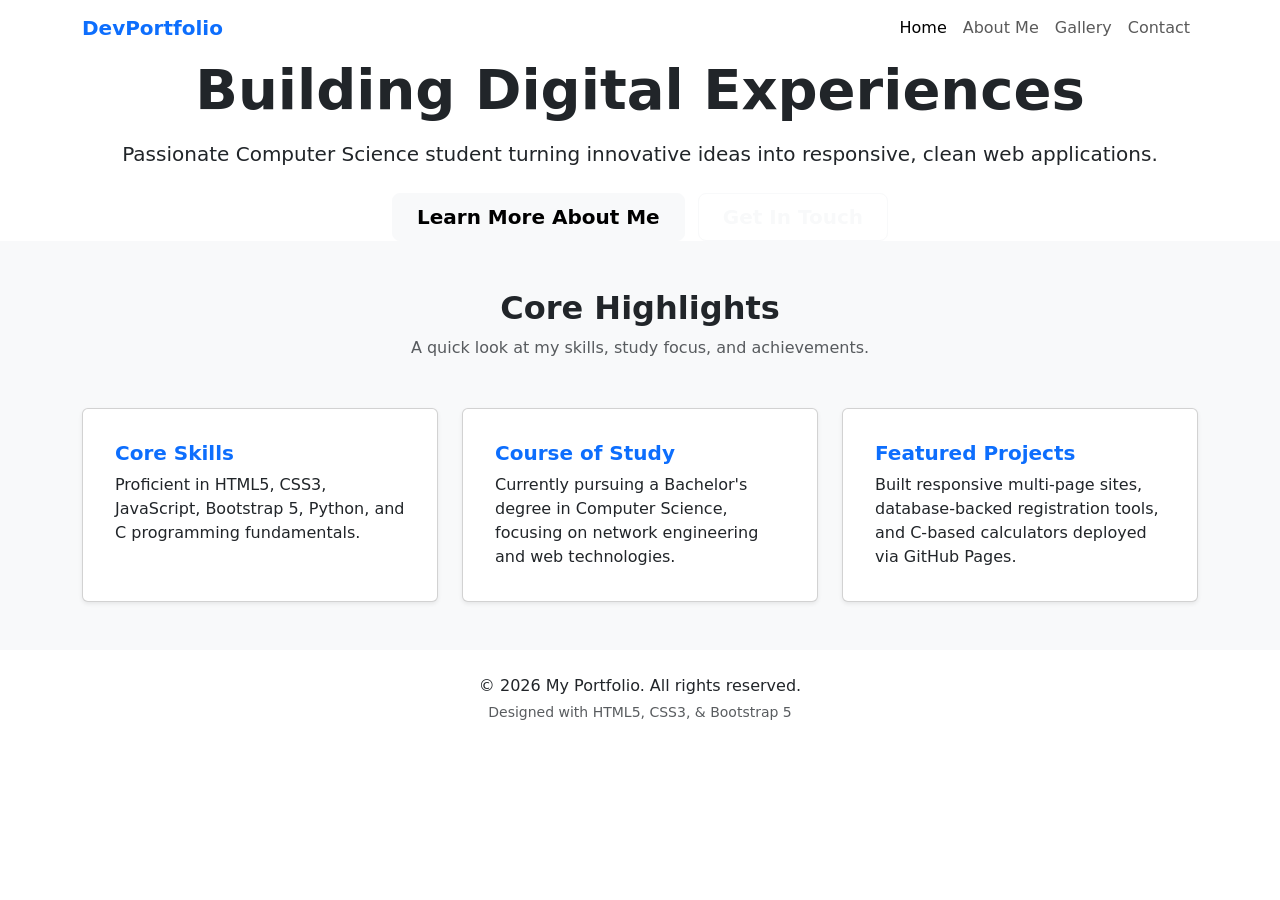
==== index.html @ 6e174ed7 "Create index.html" ====
<!DOCTYPE html>
<html lang="en">
<head>
    <meta charset="UTF-8">
    <meta name="viewport" content="width=device-width, initial-scale=1.0">
    <title>Home - My Portfolio</title>
    <!-- Bootstrap 5 CSS CDN -->
    <link href="https://cdn.jsdelivr.net/npm/bootstrap@5.3.0/dist/css/bootstrap.min.css" rel="stylesheet">
    <!-- Custom CSS -->
    <link rel="stylesheet" href="style.css">
</head>
<body>

    <!-- Header / Navigation Bar -->
    <nav class="navbar navbar-expand-lg navbar-light bg-white sticky-top">
        <div class="container">
            <a class="navbar-brand fw-bold text-primary" href="index.html">DevPortfolio</a>
            <button class="navbar-toggler" type="button" data-bs-toggle="collapse" data-bs-target="#navbarNav">
                <span class="navbar-toggler-icon"></span>
            </button>
            <div class="collapse navbar-collapse justify-content-end" id="navbarNav">
                <ul class="navbar-nav">
                    <li class="nav-item"><a class="nav-link active" href="index.html">Home</a></li>
                    <li class="nav-item"><a class="nav-link" href="about.html">About Me</a></li>
                    <li class="nav-item"><a class="nav-link" href="gallery.html">Gallery</a></li>
                    <li class="nav-item"><a class="nav-link" href="contact.html">Contact</a></li>
                </ul>
            </div>
        </div>
    </nav>

    <!-- Hero Section -->
    <header class="hero-section text-center">
        <div class="container">
            <h1 class="display-4 fw-bold mb-3">Building Digital Experiences</h1>
            <p class="lead mb-4">Passionate Computer Science student turning innovative ideas into responsive, clean web applications.</p>
            <a href="about.html" class="btn btn-light btn-lg px-4 me-2 fw-semibold">Learn More About Me</a>
            <a href="contact.html" class="btn btn-outline-light btn-lg px-4 fw-semibold">Get In Touch</a>
        </div>
    </header>

    <!-- Highlights / Quick Overview Section -->
    <section class="py-5 bg-light">
        <div class="container">
            <div class="text-center mb-5">
                <h2 class="fw-bold">Core Highlights</h2>
                <p class="text-muted">A quick look at my skills, study focus, and achievements.</p>
            </div>
            <div class="row g-4">
                <div class="col-md-4">
                    <div class="card h-100 shadow-sm p-3">
                        <div class="card-body">
                            <h3 class="h5 card-title text-primary fw-bold">Core Skills</h3>
                            <p class="card-text">Proficient in HTML5, CSS3, JavaScript, Bootstrap 5, Python, and C programming fundamentals.</p>
                        </div>
                    </div>
                </div>
                <div class="col-md-4">
                    <div class="card h-100 shadow-sm p-3">
                        <div class="card-body">
                            <h3 class="h5 card-title text-primary fw-bold">Course of Study</h3>
                            <p class="card-text">Currently pursuing a Bachelor's degree in Computer Science, focusing on network engineering and web technologies.</p>
                        </div>
                    </div>
                </div>
                <div class="col-md-4">
                    <div class="card h-100 shadow-sm p-3">
                        <div class="card-body">
                            <h3 class="h5 card-title text-primary fw-bold">Featured Projects</h3>
                            <p class="card-text">Built responsive multi-page sites, database-backed registration tools, and C-based calculators deployed via GitHub Pages.</p>
                        </div>
                    </div>
                </div>
            </div>
        </div>
    </section>

    <!-- Footer -->
    <footer class="py-4 text-center">
        <div class="container">
            <p class="mb-1">&copy; 2026 My Portfolio. All rights reserved.</p>
            <p class="small text-muted">Designed with HTML5, CSS3, & Bootstrap 5</p>
        </div>
    </footer>

    <!-- Bootstrap JS Bundle CDN -->
    <script src="https://cdn.jsdelivr.net/npm/bootstrap@5.3.0/dist/js/bootstrap.bundle.min.js"></script>
</body>
</html>
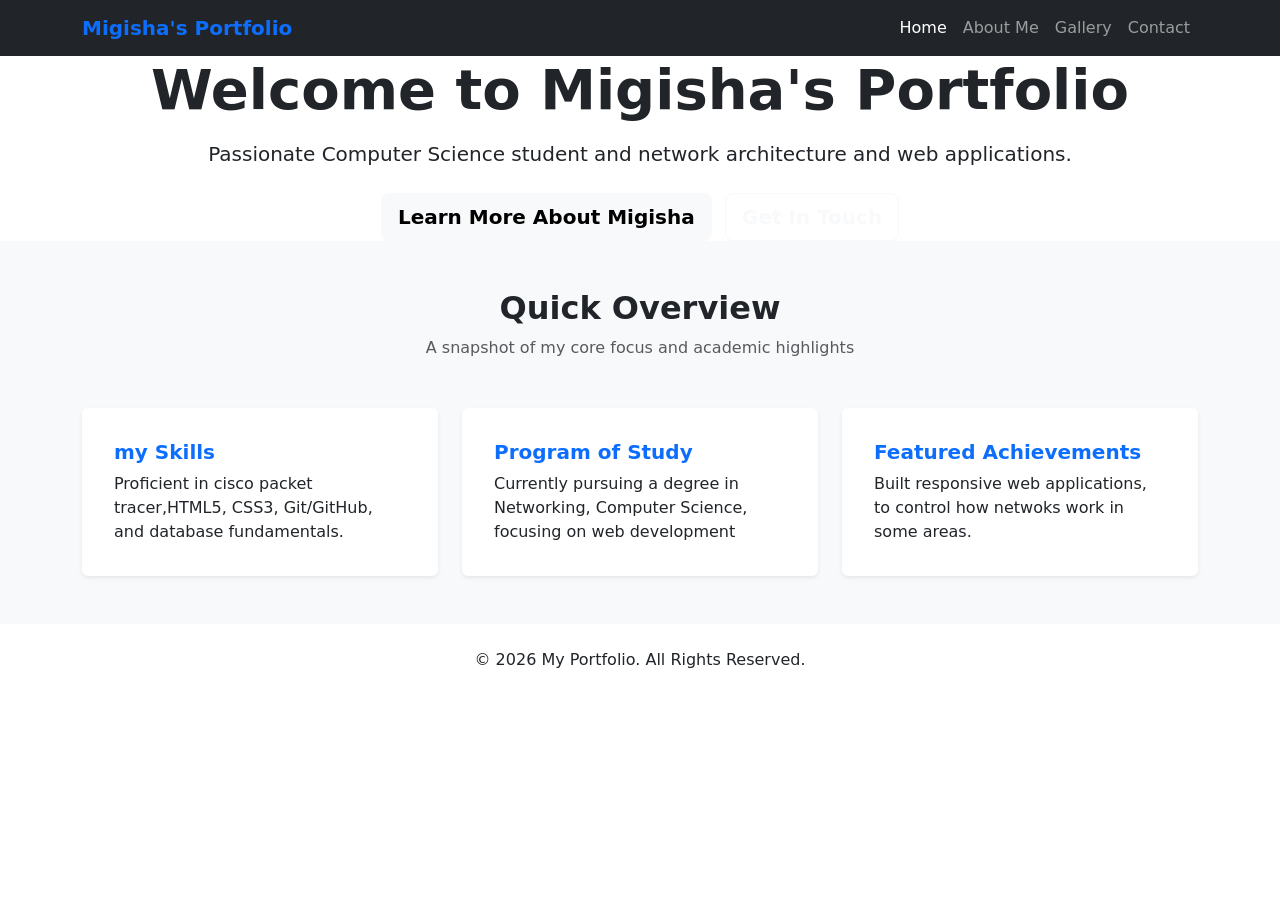
==== commit 0d6b6b4f: "Update index.html" ====
--- a/index.html
+++ b/index.html
@@ -3,18 +3,15 @@
 <head>
     <meta charset="UTF-8">
     <meta name="viewport" content="width=device-width, initial-scale=1.0">
-    <title>Home - My Portfolio</title>
-    <!-- Bootstrap 5 CSS CDN -->
+    <title>Home - Personal Portfolio</title>
     <link href="https://cdn.jsdelivr.net/npm/bootstrap@5.3.0/dist/css/bootstrap.min.css" rel="stylesheet">
-    <!-- Custom CSS -->
     <link rel="stylesheet" href="style.css">
 </head>
 <body>
 
-    <!-- Header / Navigation Bar -->
-    <nav class="navbar navbar-expand-lg navbar-light bg-white sticky-top">
+    <nav class="navbar navbar-expand-lg navbar-dark bg-dark sticky-top">
         <div class="container">
-            <a class="navbar-brand fw-bold text-primary" href="index.html">DevPortfolio</a>
+            <a class="navbar-brand fw-bold text-primary" href="index.html">Migisha's Portfolio</a>
             <button class="navbar-toggler" type="button" data-bs-toggle="collapse" data-bs-target="#navbarNav">
                 <span class="navbar-toggler-icon"></span>
             </button>
@@ -29,45 +26,43 @@
         </div>
     </nav>
 
-    <!-- Hero Section -->
     <header class="hero-section text-center">
         <div class="container">
-            <h1 class="display-4 fw-bold mb-3">Building Digital Experiences</h1>
-            <p class="lead mb-4">Passionate Computer Science student turning innovative ideas into responsive, clean web applications.</p>
-            <a href="about.html" class="btn btn-light btn-lg px-4 me-2 fw-semibold">Learn More About Me</a>
-            <a href="contact.html" class="btn btn-outline-light btn-lg px-4 fw-semibold">Get In Touch</a>
+            <h1 class="display-4 fw-bold mb-3">Welcome to Migisha's Portfolio</h1>
+            <p class="lead mb-4">Passionate Computer Science student and network architecture and web applications.</p>
+            <a href="about.html" class="btn btn-light btn-lg me-2 fw-semibold">Learn More About Migisha</a>
+            <a href="contact.html" class="btn btn-outline-light btn-lg fw-semibold">Get In Touch</a>
         </div>
     </header>
 
-    <!-- Highlights / Quick Overview Section -->
     <section class="py-5 bg-light">
         <div class="container">
             <div class="text-center mb-5">
-                <h2 class="fw-bold">Core Highlights</h2>
-                <p class="text-muted">A quick look at my skills, study focus, and achievements.</p>
+                <h2 class="fw-bold">Quick Overview</h2>
+                <p class="text-muted">A snapshot of my core focus and academic highlights</p>
             </div>
             <div class="row g-4">
                 <div class="col-md-4">
-                    <div class="card h-100 shadow-sm p-3">
+                    <div class="card h-100 border-0 shadow-sm p-3">
                         <div class="card-body">
-                            <h3 class="h5 card-title text-primary fw-bold">Core Skills</h3>
-                            <p class="card-text">Proficient in HTML5, CSS3, JavaScript, Bootstrap 5, Python, and C programming fundamentals.</p>
+                            <h3 class="h5 card-title text-primary fw-bold">my Skills</h3>
+                            <p class="card-text">Proficient in cisco packet tracer,HTML5, CSS3, Git/GitHub, and database fundamentals.</p>
                         </div>
                     </div>
                 </div>
                 <div class="col-md-4">
-                    <div class="card h-100 shadow-sm p-3">
+                    <div class="card h-100 border-0 shadow-sm p-3">
                         <div class="card-body">
-                            <h3 class="h5 card-title text-primary fw-bold">Course of Study</h3>
-                            <p class="card-text">Currently pursuing a Bachelor's degree in Computer Science, focusing on network engineering and web technologies.</p>
+                            <h3 class="h5 card-title text-primary fw-bold">Program of Study</h3>
+                            <p class="card-text">Currently pursuing a degree in Networking, Computer Science, focusing on web development </p>
                         </div>
                     </div>
                 </div>
                 <div class="col-md-4">
-                    <div class="card h-100 shadow-sm p-3">
+                    <div class="card h-100 border-0 shadow-sm p-3">
                         <div class="card-body">
-                            <h3 class="h5 card-title text-primary fw-bold">Featured Projects</h3>
-                            <p class="card-text">Built responsive multi-page sites, database-backed registration tools, and C-based calculators deployed via GitHub Pages.</p>
+                            <h3 class="h5 card-title text-primary fw-bold">Featured Achievements</h3>
+                            <p class="card-text">Built responsive web applications, to control how netwoks work in some areas.</p>
                         </div>
                     </div>
                 </div>
@@ -75,15 +70,13 @@
         </div>
     </section>
 
-    <!-- Footer -->
     <footer class="py-4 text-center">
         <div class="container">
-            <p class="mb-1">&copy; 2026 My Portfolio. All rights reserved.</p>
-            <p class="small text-muted">Designed with HTML5, CSS3, & Bootstrap 5</p>
+            <p class="mb-1">&copy; 2026 My Portfolio. All Rights Reserved.</p>
+            
         </div>
     </footer>
 
-    <!-- Bootstrap JS Bundle CDN -->
     <script src="https://cdn.jsdelivr.net/npm/bootstrap@5.3.0/dist/js/bootstrap.bundle.min.js"></script>
 </body>
 </html>
